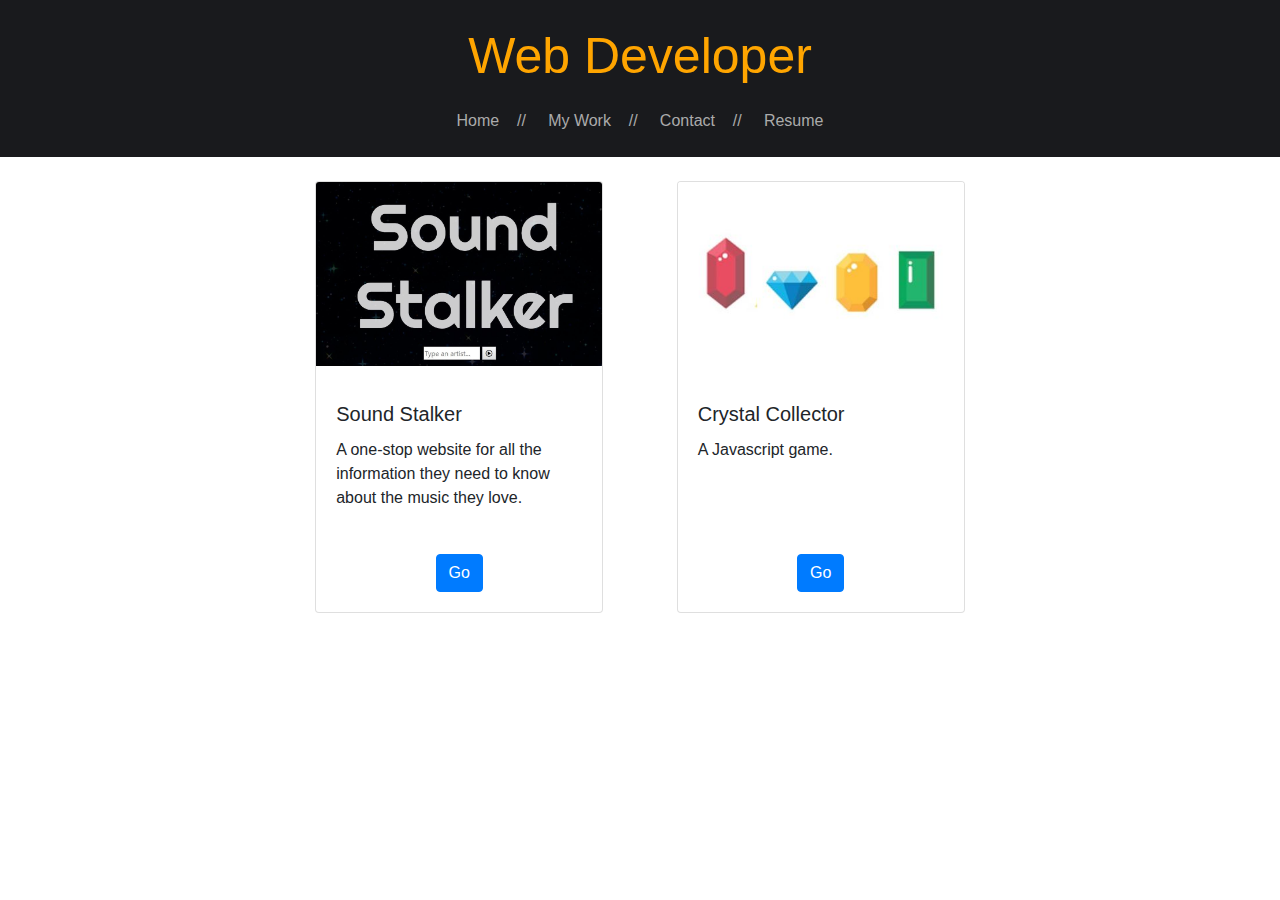
==== portfolio.html @ 4969eef9 "Copying all the file from portfolio update" ====
<!DOCTYPE html>
<html lang="en">
<head>
    <meta charset="UTF-8">
    <meta name="viewport" content="width=device-width, initial-scale=1.0">
    <meta http-equiv="X-UA-Compatible" content="ie=edge">
    <title>Home</title>
    <link rel="stylesheet" href="https://stackpath.bootstrapcdn.com/bootstrap/4.3.1/css/bootstrap.min.css" integrity="sha384-ggOyR0iXCbMQv3Xipma34MD+dH/1fQ784/j6cY/iJTQUOhcWr7x9JvoRxT2MZw1T" crossorigin="anonymous">
    <!-- <script src="https://code.jquery.com/jquery-3.3.1.slim.min.js" integrity="sha384-q8i/X+965DzO0rT7abK41JStQIAqVgRVzpbzo5smXKp4YfRvH+8abtTE1Pi6jizo" crossorigin="anonymous"></script> -->
    <!-- <script src="https://cdnjs.cloudflare.com/ajax/libs/popper.js/1.14.7/umd/popper.min.js" integrity="sha384-UO2eT0CpHqdSJQ6hJty5KVphtPhzWj9WO1clHTMGa3JDZwrnQq4sF86dIHNDz0W1" crossorigin="anonymous"></script> -->
    <!-- <script src="https://stackpath.bootstrapcdn.com/bootstrap/4.3.1/js/bootstrap.min.js" integrity="sha384-JjSmVgyd0p3pXB1rRibZUAYoIIy6OrQ6VrjIEaFf/nJGzIxFDsf4x0xIM+B07jRM" crossorigin="anonymous"></script> -->
    <link rel="stylesheet" type="text/css" href="assets/css/style.css">
</head>
<body>
    <div id="top-sect">
        <h1 class="topheader">Web Developer</h1>
        <div class="topnavbar">
            <div class="topnavbarbox"><a href="index.html">Home</a>&nbsp;&nbsp;&nbsp;&nbsp;//&nbsp;&nbsp;&nbsp;&nbsp;</div>
            <div class="topnavbarbox"><a href="portfolio.html">My Work</a>&nbsp;&nbsp;&nbsp;&nbsp;//&nbsp;&nbsp;&nbsp;&nbsp;</div>
            <div class="topnavbarbox"><a href="contact.html">Contact</a>&nbsp;&nbsp;&nbsp;&nbsp;//&nbsp;&nbsp;&nbsp;&nbsp;</div>
            <div class="topnavbarbox"><a target="_blank" href=assets/files/resume_2019-05-18.pdf>Resume</a></div>
        </div>
        <br>
        <br>
    </div>
    
    <br>
    <div class="portfolio-sect" id="bottom-sect">
        <div class="card portfolio-card text-center" style="width: 18rem;">
            <div class="portfolio-img-div"><img src="assets/images/sound_stalker.jpg" class="card-img-top" alt="img"></div>
            <div class="card-body">
                <h5 class="card-title text-left">Sound Stalker</h5>
                <p class="card-text text-left">A one-stop website for all the information they need to know about the music they love.</p>
                <a target="_blank" href="https://johnnywk.github.io/Group4Project/" class="btn btn-primary">Go</a>
            </div>
        </div>
        <div class="card portfolio-card text-center" style="width: 18rem;">
            <div class="portfolio-img-div"><img src="assets/images/crystal_collector.JPG" class="card-img-top" alt="img"></div>
            <div class="card-body">
                <h5 class="card-title text-left">Crystal Collector</h5>
                <p class="card-text text-left">A Javascript game.</p><p></p>
                <a target="_blank" href="https://dchiuit9.github.io/unit-4-game/" class="btn btn-primary">Go</a>
            </div>
        </div>

    </div>
</body>
</html>
---- assets/css/style.css ----
body {
    margin: auto;
    /* width: 960px; */
    font-family: 'Arial', 'Helvetica Neue', Helvetica, sans-serif;
}

#top-sect {
    background-color: #191a1d;
    margin: auto;
}

.topheader {
    box-sizing: border-box;
    padding-top: 2%;
    text-align: center;
    font-size: 50px;
    color: orange;
}

.topnavbarbox a:link {
    text-decoration: none;
    color: #ABABAB;
}

.topnavbarbox a:visited {
    text-decoration: none;
    color: #ABABAB;
}

.topnavbarbox a:hover {
    text-decoration: underline;
    color: white;
}


.topnavbar {
    text-align: center;
    display: inline-block;
    width: 100%;
    margin-top: 15px;
    color: #ABABAB;
}

.topnavbarbox {
    display: inline-block;
    text-align: left;
}

#bottom-sect {
    background-color: white;
    /* display: inline-block; */
    padding-left: 5%;
    padding-right: 5%;
    display: inline-block;
    width: 100%;
    /* border-style: solid; */
}

.image-cropper {
    width: 200px;
    height: 200px;
    /* position: relative; */
    overflow: hidden;
    border-radius: 50%;
    margin-left: 40px;
    margin-right: 40px;
    float: left;
}
#portrait {
  display: inline;
  margin: 0 auto;
  /* height: 100%; */
  /* width: auto; */
}

#about-me {
    color: #777777;
    margin-right: 40px;
    overflow: auto;
}

.portfolio-sect{
    text-align: center;
}

.portfolio-card {
    display: inline-block;
    margin: auto;
    margin-left:3%;
    margin-right:3%;
    /* max-width: 100%; */
    /* max-height: 200px; */
}

.portfolio-img-div {
    height: 200px;
    /* vertical-align: bottom; */
    /* display: table-cell; */
    overflow: hidden;
}

.card-text {
    height: 100px;
}
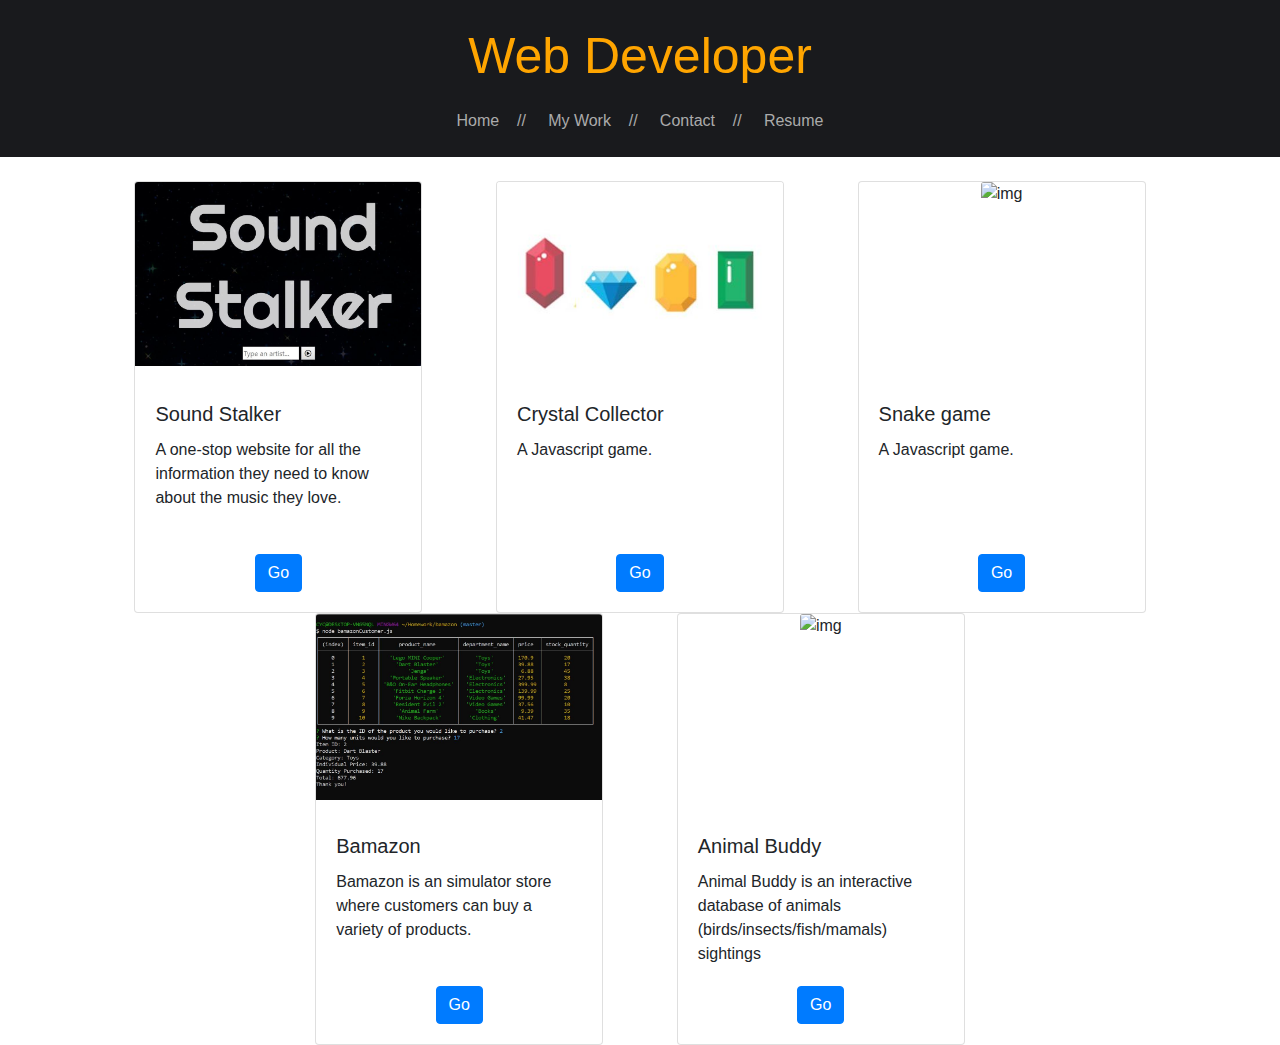
==== commit c53000c8: "Added Bamazon to my portfolio" ====
--- a/portfolio.html
+++ b/portfolio.html
@@ -18,7 +18,7 @@
             <div class="topnavbarbox"><a href="index.html">Home</a>&nbsp;&nbsp;&nbsp;&nbsp;//&nbsp;&nbsp;&nbsp;&nbsp;</div>
             <div class="topnavbarbox"><a href="portfolio.html">My Work</a>&nbsp;&nbsp;&nbsp;&nbsp;//&nbsp;&nbsp;&nbsp;&nbsp;</div>
             <div class="topnavbarbox"><a href="contact.html">Contact</a>&nbsp;&nbsp;&nbsp;&nbsp;//&nbsp;&nbsp;&nbsp;&nbsp;</div>
-            <div class="topnavbarbox"><a target="_blank" href=assets/files/resume_2019-05-18.pdf>Resume</a></div>
+            <div class="topnavbarbox"><a target="_blank" href=assets/files/resume_2019-10-25.pdf>Resume</a></div>
         </div>
         <br>
         <br>
@@ -31,7 +31,7 @@
             <div class="card-body">
                 <h5 class="card-title text-left">Sound Stalker</h5>
                 <p class="card-text text-left">A one-stop website for all the information they need to know about the music they love.</p>
-                <a target="_blank" href="https://johnnywk.github.io/Group4Project/" class="btn btn-primary">Go</a>
+                <a target="_blank" href="https://dchiuit9.github.io/sound-stalker/" class="btn btn-primary">Go</a>
             </div>
         </div>
         <div class="card portfolio-card text-center" style="width: 18rem;">
@@ -42,6 +42,30 @@
                 <a target="_blank" href="https://dchiuit9.github.io/unit-4-game/" class="btn btn-primary">Go</a>
             </div>
         </div>
+        <div class="card portfolio-card text-center" style="width: 18rem;">
+            <div class="portfolio-img-div"><img src="assets/images/snake-game.jpg" class="card-img-top" alt="img"></div>
+            <div class="card-body">
+                <h5 class="card-title text-left">Snake game</h5>
+                <p class="card-text text-left">A Javascript game.</p><p></p>
+                <a target="_blank" href="https://dchiuit9.github.io/snake-game/" class="btn btn-primary">Go</a>
+            </div>
+        </div>
+        <div class="card portfolio-card text-center" style="width: 18rem;">
+            <div class="portfolio-img-div"><img src="assets/images/bamazon.jpg" class="card-img-top" alt="img"></div>
+            <div class="card-body">
+                <h5 class="card-title text-left">Bamazon</h5>
+                <p class="card-text text-left">Bamazon is an simulator store where customers can buy a variety of products.</p><p></p>
+                <a target="_blank" href="https://github.com/DChiuIT9/bamazon" class="btn btn-primary">Go</a>
+            </div>
+        </div>
+        <div class="card portfolio-card text-center" style="width: 18rem;">
+            <div class="portfolio-img-div"><img src="assets/images/animal_buddy.jpg" class="card-img-top" alt="img"></div>
+            <div class="card-body">
+                <h5 class="card-title text-left">Animal Buddy</h5>
+                <p class="card-text text-left">Animal Buddy is an interactive database of animals (birds/insects/fish/mamals) sightings</p><p></p>
+                <a target="_blank" href="https://animal-buddy.herokuapp.com" class="btn btn-primary">Go</a>
+            </div>
+        </div>
 
     </div>
 </body>
